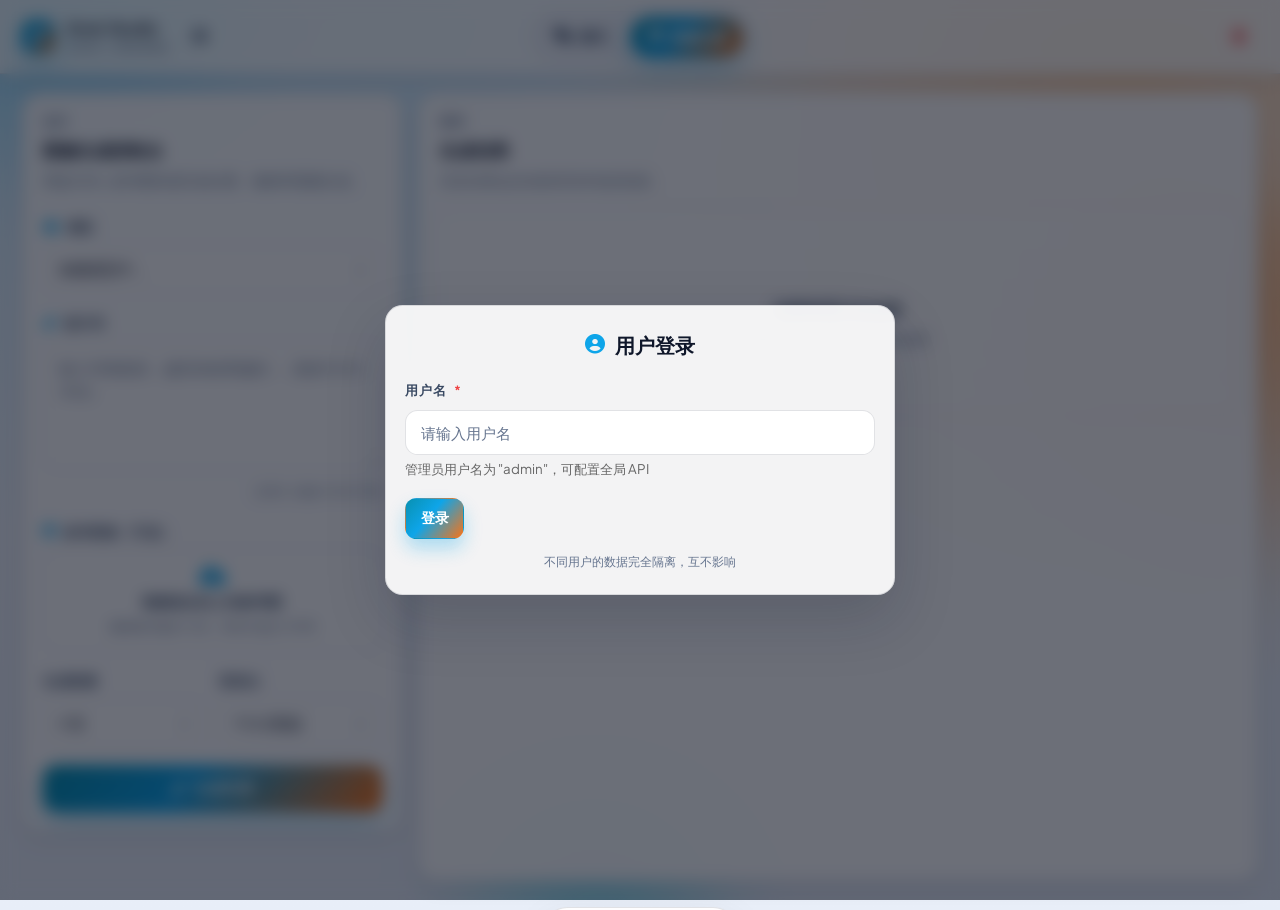
==== index.html @ c989782a "Add files via upload" ====
<!DOCTYPE html>
<html lang="zh-CN">
<head>
  <meta charset="UTF-8">
  <meta name="viewport" content="width=device-width, initial-scale=1.0, maximum-scale=1.0, user-scalable=no, viewport-fit=cover">
  <meta name="theme-color" content="#f4f7fb">
  <title>Grok Studio - 聊天与图像生成</title>

  <!-- 外部依赖 -->
  <script src="https://cdn.tailwindcss.com"></script>
  <link href="https://cdnjs.cloudflare.com/ajax/libs/font-awesome/6.5.0/css/all.min.css" rel="stylesheet">
  <script src="https://unpkg.com/dexie@4.0.1/dist/dexie.min.js"></script>
  <script src="https://cdn.jsdelivr.net/npm/marked/marked.min.js"></script>
  <link rel="stylesheet" href="https://cdnjs.cloudflare.com/ajax/libs/highlight.js/11.9.0/styles/github-dark.min.css">
  <script src="https://cdnjs.cloudflare.com/ajax/libs/highlight.js/11.9.0/highlight.min.js"></script>
  <link rel="preconnect" href="https://fonts.googleapis.com">
  <link rel="preconnect" href="https://fonts.gstatic.com" crossorigin>
  <link href="https://fonts.googleapis.com/css2?family=JetBrains+Mono:wght@500;700&family=Plus+Jakarta+Sans:wght@400;500;600;700;800&display=swap" rel="stylesheet">

  <!-- Tailwind 配置 -->
  <script>
    tailwind.config = {
      darkMode: 'class',
      theme: {
        extend: {
          colors: {
            primary: '#0EA5E9',
            accent: '#F97316',
            bg: '#F4F7FB',
            panel: '#FFFFFF',
            card: '#EEF2F7'
          }
        }
      }
    }
  </script>

  <link rel="stylesheet" href="styles.css">
</head>
<body>
  <div class="bg-layer" aria-hidden="true">
    <span class="glow glow-a"></span>
    <span class="glow glow-b"></span>
    <span class="glow glow-c"></span>
  </div>

  <!-- 登录界面 -->
  <div id="loginModal" class="config-modal">
    <div class="config-content">
      <h2 class="config-title">
        <i class="fas fa-user-circle"></i>
        用户登录
      </h2>

      <div class="form-group">
        <label class="form-label">用户名 <span class="required">*</span></label>
        <input id="loginUsername" type="text" placeholder="请输入用户名" class="form-input" autocomplete="username">
        <small style="color: #666; margin-top: 4px; display: block;">管理员用户名为 "admin"，可配置全局 API</small>
      </div>

      <div class="form-group" id="adminPasswordGroup" style="display: none;">
        <label class="form-label">管理员密码 <span class="required">*</span></label>
        <input id="loginPassword" type="password" placeholder="请输入管理员密码" class="form-input" autocomplete="current-password">
      </div>

      <div class="form-group" id="rememberMeGroup" style="display: none;">
        <label style="display: flex; align-items: center; gap: 8px; cursor: pointer;">
          <input id="rememberMe" type="checkbox" style="width: auto;">
          <span>记住我（保持登录7天）</span>
        </label>
      </div>

      <div class="config-actions">
        <button id="loginBtn" class="btn-primary" type="button">登录</button>
      </div>

      <p class="config-note">不同用户的数据完全隔离，互不影响</p>
    </div>
  </div>

  <!-- 修改密码模态框 -->
  <div id="changePasswordModal" class="config-modal hidden">
    <div class="config-content">
      <h2 class="config-title">
        <i class="fas fa-key"></i>
        修改管理员密码
      </h2>

      <p style="color: #f97316; margin-bottom: 16px; padding: 12px; background: #fff7ed; border-radius: 8px; border-left: 4px solid #f97316;">
        <i class="fas fa-exclamation-triangle"></i>
        首次登录必须修改默认密码
      </p>

      <div class="form-group">
        <label class="form-label">原密码 <span class="required">*</span></label>
        <input id="oldPassword" type="password" placeholder="请输入原密码" class="form-input">
      </div>

      <div class="form-group">
        <label class="form-label">新密码 <span class="required">*</span></label>
        <input id="newPassword" type="password" placeholder="至少6个字符" class="form-input">
      </div>

      <div class="form-group">
        <label class="form-label">确认新密码 <span class="required">*</span></label>
        <input id="confirmPassword" type="password" placeholder="再次输入新密码" class="form-input">
      </div>

      <div class="config-actions">
        <button id="savePassword" class="btn-primary" type="button">确认修改</button>
      </div>

      <p class="config-note">密码修改后请妥善保管，遗失无法找回</p>
    </div>
  </div>

  <!-- 用户管理模态框 -->
  <div id="userManagementModal" class="config-modal hidden">
    <div class="config-content" style="max-width: 900px;">
      <h2 class="config-title">
        <i class="fas fa-users-cog"></i>
        用户管理
      </h2>

      <div id="userManagementContent">
        <!-- 用户列表将在这里动态生成 -->
      </div>

      <div class="config-actions">
        <button id="closeUserManagement" class="btn-secondary" type="button">关闭</button>
      </div>
    </div>
  </div>

  <!-- 使用统计模态框 -->
  <div id="usageStatsModal" class="config-modal hidden">
    <div class="config-content" style="max-width: 800px;">
      <h2 class="config-title">
        <i class="fas fa-chart-bar"></i>
        使用统计
      </h2>

      <div id="usageStatsContent">
        <!-- 统计内容将在这里动态生成 -->
      </div>

      <div class="config-actions">
        <button id="closeUsageStats" class="btn-secondary" type="button">关闭</button>
      </div>
    </div>
  </div>

  <!-- 配置模态框 -->
  <div id="configModal" class="config-modal hidden">
    <div class="config-content">
      <h2 class="config-title">
        <i class="fas fa-cog"></i>
        API 配置
      </h2>

      <div class="form-group">
        <label class="form-label">API Base URL <span class="required">*</span></label>
        <input id="configBase" type="url" placeholder="https://example.com/v1" class="form-input">
      </div>

      <div class="form-group">
        <label class="form-label">API Key <span class="required">*</span></label>
        <input id="configKey" type="password" placeholder="sk-..." class="form-input">
      </div>

      <div class="config-actions">
        <button id="saveConfig" class="btn-primary" type="button">保存并继续</button>
        <button id="closeConfig" class="btn-secondary" type="button">取消</button>
      </div>

      <p class="config-note">配置仅保存在你的浏览器本地，不会上传到任何服务器</p>
    </div>
  </div>

  <!-- 顶部导航 -->
  <header class="top-nav">
    <div class="nav-left">
      <div class="brand" aria-label="Grok Studio">
        <div class="brand-mark"><i class="fa-solid fa-bolt"></i></div>
        <div class="brand-copy">
          <p class="brand-title">Grok Studio</p>
          <p class="brand-subtitle">Chat + Imagine</p>
        </div>
      </div>
      <button id="openConfig" class="icon-btn" title="设置" type="button">
        <i class="fas fa-sliders"></i>
      </button>
    </div>

    <div class="nav-center" role="tablist" aria-label="功能切换">
      <button id="tabChat" class="tab-button" type="button" role="tab">
        <i class="fas fa-comments"></i>
        <span>聊天</span>
      </button>
      <button id="tabImage" class="tab-button active" type="button" role="tab">
        <i class="fas fa-image"></i>
        <span>图像生成</span>
      </button>
    </div>

    <div class="nav-right">
      <div id="userInfo" class="user-info hidden">
        <span id="currentUsername" class="current-username"></span>
        <button id="userManagementBtn" class="icon-btn" title="用户管理" type="button" style="display: none;">
          <i class="fas fa-users-cog"></i>
        </button>
        <button id="usageStatsBtn" class="icon-btn" title="使用统计" type="button">
          <i class="fas fa-chart-bar"></i>
        </button>
        <button id="changePasswordBtn" class="icon-btn" title="修改密码" type="button" style="display: none;">
          <i class="fas fa-key"></i>
        </button>
        <button id="switchUser" class="icon-btn" title="切换用户" type="button">
          <i class="fas fa-user-circle"></i>
        </button>
        <button id="logoutBtn" class="icon-btn" title="登出" type="button">
          <i class="fas fa-sign-out-alt"></i>
        </button>
      </div>
      <button id="clearHistory" class="icon-btn danger" title="清除历史" type="button">
        <i class="fas fa-trash"></i>
      </button>
    </div>
  </header>

  <!-- 聊天界面 -->
  <main id="chatView" class="main-container hidden">
    <div class="chat-container">
      <aside class="chat-header">
        <div class="panel-head">
          <p class="panel-kicker">对话</p>
          <h2 class="panel-title">聊天工作台</h2>
          <p class="panel-subtitle">支持多轮上下文与 Markdown 回复渲染。</p>
        </div>

        <button id="newChat" class="new-chat-btn" type="button">
          <i class="fas fa-plus"></i>
          <span>新对话</span>
        </button>

        <div class="form-group chat-model-group">
          <label class="form-label" for="chatModel">
            <i class="fas fa-robot"></i>
            模型
          </label>
          <select id="chatModel" class="form-select">
            <option value="">加载模型中...</option>
          </select>
        </div>

        <div class="chat-sessions-section">
          <div class="sessions-header">
            <span class="sessions-title">历史会话</span>
          </div>
          <div id="sessionsList" class="sessions-list">
            <div class="sessions-empty">暂无历史会话</div>
          </div>
        </div>

        <ul class="chat-side-tips">
          <li><i class="fas fa-circle"></i> Enter 发送，Shift + Enter 换行</li>
          <li><i class="fas fa-circle"></i> Cmd/Ctrl + Enter 可快速发送</li>
        </ul>
      </aside>

      <section class="chat-main">
        <div id="messagesArea" class="messages-area">
          <div class="empty-state">
            <i class="fas fa-comments"></i>
            <p>开始你的第一条消息</p>
            <small>可以提问、写作、总结、代码与创意探索</small>
          </div>
        </div>

        <div class="chat-input-area">
          <!-- 文件预览区域 -->
          <div id="chatFilePreview" class="chat-file-preview hidden">
            <div id="chatFileList" class="chat-file-list"></div>
          </div>
          
          <div class="chat-input-wrapper">
            <button id="chatAttachFile" class="chat-attach-btn" type="button" title="上传文件">
              <i class="fas fa-paperclip"></i>
            </button>
            <input type="file" id="chatFileInput" accept="image/*,.pdf,.doc,.docx,.txt,.csv,.json" multiple class="visually-hidden-file">
            <textarea id="chatInput" class="chat-input" rows="1" placeholder="输入消息，按 Enter 发送" maxlength="4000"></textarea>
            <div class="chat-input-actions">
              <span class="chat-char-count"><span id="chatCharCount">0</span> / 4000</span>
              <button id="sendMessage" class="send-btn" type="button">
                <i class="fas fa-paper-plane"></i>
                <span>发送</span>
              </button>
            </div>
          </div>
          <p class="input-hint">Enter 发送 · Shift + Enter 换行 · Cmd/Ctrl + Enter 快捷发送 · 支持上传图片和文档</p>
        </div>
      </section>
    </div>
  </main>

  <!-- 图像生成界面 -->
  <main id="imageView" class="main-container">
    <div class="image-container">
      <aside class="input-panel">
        <div class="panel-head">
          <p class="panel-kicker">创作</p>
          <h2 class="panel-title">图像生成控制台</h2>
          <p class="panel-subtitle">用提示词 + 参考图快速完成出图、编辑和视频生成。</p>
        </div>

        <div class="form-group">
          <label class="form-label" for="model">
            <i class="fas fa-robot"></i>
            模型
          </label>
          <select id="model" class="form-select">
            <option value="">加载模型中...</option>
          </select>
        </div>

        <div class="form-group">
          <label class="form-label" for="prompt">
            <i class="fas fa-pen-nib"></i>
            提示词
          </label>
          <textarea id="prompt" class="form-textarea" placeholder="输入详细描述，越具体效果越好...（最多1000字符）" maxlength="1000"></textarea>
          <div class="prompt-counter">已用 <span id="charCount">0</span> / 最多 1000 字符</div>
        </div>

        <div class="form-group">
          <label id="referenceLabel" class="form-label" for="inputImage">
            <i class="fas fa-image"></i>
            参考图像（可选）
          </label>
          <label for="inputImage" class="upload-dropzone">
            <i class="fas fa-cloud-upload-alt"></i>
            <span>拖拽或点击上传参考图</span>
            <small>编辑模式最多 16 张，单张不超过 10MB</small>
          </label>
          <input type="file" id="inputImage" accept="image/*" multiple class="visually-hidden-file">

          <div id="previewContainer" class="preview-container">
            <div id="previewGrid" class="preview-grid"></div>
            <div class="preview-meta">已上传 <span id="imageCount">0</span> 张</div>
            <button id="clearImage" class="clear-preview-btn" type="button" title="清空参考图">
              <i class="fas fa-times"></i>
            </button>
          </div>
        </div>

        <div class="param-grid">
          <div id="nParam">
            <label class="form-label" for="img-n">生成数量</label>
            <select id="img-n" class="form-select">
              <option value="1">1 张</option>
              <option value="2">2 张</option>
              <option value="3">3 张</option>
              <option value="4" selected>4 张</option>
              <option value="6">6 张</option>
              <option value="8">8 张</option>
              <option value="10">10 张</option>
            </select>
          </div>

          <div id="strengthParam" class="hidden">
            <label class="form-label" for="strength">变化强度</label>
            <select id="strength" class="form-select">
              <option value="0.3">低 (0.3)</option>
              <option value="0.5">中 (0.5)</option>
              <option value="0.75" selected>高 (0.75)</option>
              <option value="0.9">很高 (0.9)</option>
            </select>
          </div>

          <div id="aspectParam">
            <label class="form-label" for="aspect">宽高比</label>
            <select id="aspect" class="form-select">
              <option value="1:1">1:1 (方形)</option>
              <option value="16:9">16:9 (横版)</option>
              <option value="9:16" selected>9:16 (竖版)</option>
              <option value="3:2">3:2 (横版经典)</option>
              <option value="2:3">2:3 (竖版经典)</option>
            </select>
          </div>

          <div id="lengthParam" class="hidden">
            <label class="form-label" for="length">视频时长</label>
            <select id="length" class="form-select">
              <option value="6" selected>6 秒</option>
              <option value="10">10 秒</option>
              <option value="15">15 秒</option>
            </select>
          </div>
        </div>

        <button id="generateBtn" class="generate-btn" type="button">
          <i class="fas fa-magic"></i>
          生成内容
        </button>
      </aside>

      <section class="results-panel">
        <div class="results-header">
          <div>
            <p class="panel-kicker">图库</p>
            <h2 class="panel-title">生成结果</h2>
            <p class="panel-subtitle">历史结果会自动保存到本地浏览器。</p>
          </div>
        </div>

        <div id="results" class="results-grid"></div>

        <div id="empty" class="empty-state">
          <i class="fas fa-sparkles"></i>
          <p>结果将显示在这里</p>
          <small>刷新页面后，历史记录仍会保留</small>
        </div>
      </section>
    </div>
  </main>

  <!-- 生成进度条 -->
  <div id="generationProgress" class="progress-bar">
    <i class="fas fa-spinner spinner"></i>
    <p>生成中，请稍候...</p>
  </div>

  <!-- 多选操作栏 -->
  <div id="selectionBar" class="selection-bar hidden">
    <span>已选中 <span id="selectedCount">0</span> 个</span>
    <button id="selectAll" class="btn-secondary" type="button">全选</button>
    <button id="downloadSelected" class="btn-primary" type="button">
      <i class="fas fa-download"></i>
      下载选中
    </button>
    <button id="deleteSelected" class="btn-danger" type="button">
      <i class="fas fa-trash"></i>
      删除选中
    </button>
    <button id="cancelSelection" class="btn-secondary" type="button">取消</button>
  </div>

  <!-- 错误提示 -->
  <div id="error" class="error-toast hidden">
    <i class="fas fa-exclamation-triangle"></i>
    <span id="errorText"></span>
  </div>

  <!-- 大图预览模态框 -->
  <div id="imagePreviewModal" class="image-preview-modal hidden">
    <div class="preview-modal-backdrop"></div>
    <div class="preview-modal-content">
      <button id="closePreview" class="preview-close-btn" type="button">
        <i class="fas fa-times"></i>
      </button>
      <button id="prevImage" class="preview-nav-btn prev" type="button">
        <i class="fas fa-chevron-left"></i>
      </button>
      <button id="nextImage" class="preview-nav-btn next" type="button">
        <i class="fas fa-chevron-right"></i>
      </button>
      <div class="preview-image-container">
        <img id="previewImage" src="" alt="预览图片">
      </div>
      <div class="preview-actions">
        <button id="downloadPreviewImage" class="preview-action-btn primary" type="button">
          <i class="fas fa-download"></i>
          <span>下载图片</span>
        </button>
        <button id="copyPreviewPrompt" class="preview-action-btn" type="button">
          <i class="fas fa-copy"></i>
          <span>复制提示词</span>
        </button>
      </div>
      <div class="preview-info">
        <span id="previewCounter">1 / 10</span>
      </div>
    </div>
  </div>

  <!-- JavaScript 模块 -->
  <script src="js/user.js"></script>
  <script src="js/config.js"></script>
  <script src="js/history.js"></script>
  <script src="js/api.js"></script>
  <script src="js/ui.js"></script>
  <script src="js/selection.js"></script>
  <script src="js/generator.js"></script>
  <script src="js/chat.js"></script>
  <script src="js/app.js"></script>
</body>
</html>
---- styles.css ----
/* Grok Studio - Chat + Image UI Refactor */

:root {
  --nav-height: 74px;
  --bg-page: #f2f6fb;
  --bg-page-strong: #e8eef8;
  --bg-surface: rgba(255, 255, 255, 0.78);
  --bg-surface-strong: rgba(255, 255, 255, 0.92);
  --bg-card: #ffffff;
  --bg-soft: #eef3f9;
  --border: rgba(15, 23, 42, 0.12);
  --border-strong: rgba(15, 23, 42, 0.2);
  --text-primary: #0f172a;
  --text-secondary: #3a4a63;
  --text-tertiary: #66758f;
  --accent: #0ea5e9;
  --accent-hover: #0284c7;
  --accent-soft: rgba(14, 165, 233, 0.15);
  --accent-soft-strong: rgba(14, 165, 233, 0.24);
  --danger: #ef4444;
  --success: #10b981;
  --shadow-sm: 0 8px 20px rgba(15, 23, 42, 0.08);
  --shadow-md: 0 18px 42px rgba(15, 23, 42, 0.12);
  --shadow-lg: 0 24px 60px rgba(15, 23, 42, 0.18);
  --gradient-brand: linear-gradient(130deg, #0891b2 0%, #0ea5e9 42%, #f97316 100%);
  --gradient-warm: linear-gradient(135deg, #fb923c 0%, #ea580c 100%);
}

@media (prefers-color-scheme: dark) {
  :root {
    --bg-page: #0b1324;
    --bg-page-strong: #111b2f;
    --bg-surface: rgba(11, 19, 36, 0.78);
    --bg-surface-strong: rgba(15, 24, 44, 0.9);
    --bg-card: #121d33;
    --bg-soft: #1a2943;
    --border: rgba(148, 163, 184, 0.2);
    --border-strong: rgba(148, 163, 184, 0.34);
    --text-primary: #e2e8f0;
    --text-secondary: #c2d0e4;
    --text-tertiary: #90a2bc;
    --accent: #38bdf8;
    --accent-hover: #0ea5e9;
    --accent-soft: rgba(56, 189, 248, 0.2);
    --accent-soft-strong: rgba(56, 189, 248, 0.28);
    --shadow-sm: 0 12px 26px rgba(2, 6, 23, 0.3);
    --shadow-md: 0 18px 44px rgba(2, 6, 23, 0.46);
    --shadow-lg: 0 26px 60px rgba(2, 6, 23, 0.55);
    --gradient-brand: linear-gradient(130deg, #06b6d4 0%, #38bdf8 46%, #fb923c 100%);
    --gradient-warm: linear-gradient(135deg, #f59e0b 0%, #f97316 100%);
  }

  body {
    color-scheme: dark;
  }
}

* {
  box-sizing: border-box;
  margin: 0;
  padding: 0;
}

html {
  font-size: 16px;
  -webkit-font-smoothing: antialiased;
  -moz-osx-font-smoothing: grayscale;
}

body {
  min-height: 100vh;
  min-height: 100dvh;
  font-family: 'Plus Jakarta Sans', 'PingFang SC', 'Hiragino Sans GB', 'Microsoft YaHei', sans-serif;
  color: var(--text-primary);
  background: radial-gradient(circle at 16% -12%, #bfe9ff 0%, transparent 45%),
    radial-gradient(circle at 88% 14%, #ffd6ad 0%, transparent 42%),
    linear-gradient(180deg, var(--bg-page) 0%, var(--bg-page-strong) 100%);
  line-height: 1.55;
  position: relative;
  overflow-x: hidden;
}

.bg-layer {
  position: fixed;
  inset: 0;
  pointer-events: none;
  z-index: -1;
  overflow: hidden;
}

.glow {
  position: absolute;
  border-radius: 999px;
  filter: blur(30px);
  opacity: 0.45;
}

.glow-a {
  width: 360px;
  height: 360px;
  top: -140px;
  left: -80px;
  background: radial-gradient(circle at 30% 30%, #38bdf8 0%, transparent 72%);
}

.glow-b {
  width: 420px;
  height: 420px;
  right: -120px;
  top: 20%;
  background: radial-gradient(circle at 65% 35%, #fb923c 0%, transparent 70%);
}

.glow-c {
  width: 320px;
  height: 320px;
  left: 34%;
  bottom: -180px;
  background: radial-gradient(circle at 50% 50%, #22d3ee 0%, transparent 76%);
}

a,
button,
input,
select,
textarea {
  font-family: inherit;
}

button,
select,
input,
textarea {
  outline: none;
}

.top-nav {
  position: fixed;
  top: 0;
  left: 0;
  right: 0;
  z-index: 1200;
  height: var(--nav-height);
  display: grid;
  grid-template-columns: minmax(220px, 1fr) auto minmax(80px, 1fr);
  align-items: center;
  gap: 1rem;
  padding: 0 1.35rem;
  border-bottom: 1px solid var(--border);
  background: var(--bg-surface);
  backdrop-filter: blur(16px) saturate(140%);
  box-shadow: var(--shadow-sm);
}

.nav-left,
.nav-right {
  display: flex;
  align-items: center;
  gap: 0.75rem;
}

.nav-right {
  justify-content: flex-end;
}

.brand {
  display: inline-flex;
  align-items: center;
  gap: 0.72rem;
}

.brand-mark {
  width: 2.1rem;
  height: 2.1rem;
  border-radius: 0.72rem;
  display: grid;
  place-items: center;
  background: var(--gradient-brand);
  color: #fff;
  box-shadow: 0 10px 22px rgba(14, 165, 233, 0.35);
  flex-shrink: 0;
}

.brand-title {
  font-size: 0.94rem;
  font-weight: 700;
  letter-spacing: 0.015em;
}

.brand-subtitle {
  font-size: 0.73rem;
  color: var(--text-tertiary);
  font-weight: 600;
  letter-spacing: 0.06em;
  text-transform: uppercase;
}

.nav-center {
  display: inline-flex;
  align-items: center;
  gap: 0.35rem;
  padding: 0.3rem;
  border-radius: 999px;
  background: var(--bg-soft);
  border: 1px solid var(--border);
  box-shadow: inset 0 1px 0 rgba(255, 255, 255, 0.3);
}

.icon-btn {
  width: 2.4rem;
  height: 2.4rem;
  border-radius: 0.75rem;
  border: 1px solid transparent;
  background: transparent;
  color: var(--text-secondary);
  font-size: 1rem;
  display: grid;
  place-items: center;
  cursor: pointer;
  transition: all 0.2s ease;
}

.icon-btn:hover {
  border-color: var(--border-strong);
  background: var(--bg-soft);
  color: var(--text-primary);
}

.icon-btn:focus-visible {
  box-shadow: 0 0 0 3px var(--accent-soft);
}

.icon-btn.danger {
  color: #f97373;
}

.icon-btn.danger:hover {
  background: rgba(239, 68, 68, 0.12);
  border-color: rgba(239, 68, 68, 0.3);
  color: #ef4444;
}

.tab-button {
  min-height: 2.5rem;
  padding: 0.6rem 1.1rem;
  border: none;
  border-radius: 999px;
  background: transparent;
  color: var(--text-secondary);
  font-size: 0.9rem;
  font-weight: 600;
  display: inline-flex;
  align-items: center;
  gap: 0.45rem;
  cursor: pointer;
  transition: all 0.22s ease;
}

.tab-button:hover {
  color: var(--text-primary);
}

.tab-button.active {
  background: var(--gradient-brand);
  color: #fff;
  box-shadow: 0 10px 26px rgba(14, 165, 233, 0.35);
}

.main-container {
  min-height: 100vh;
  min-height: 100dvh;
  padding-top: var(--nav-height);
}

.chat-container,
.image-container {
  max-width: 1550px;
  margin: 0 auto;
  padding: 1.2rem 1.4rem 1.8rem;
}

.panel-head {
  margin-bottom: 1.35rem;
}

.panel-kicker {
  font-size: 0.72rem;
  font-weight: 700;
  color: var(--text-tertiary);
  text-transform: uppercase;
  letter-spacing: 0.11em;
  margin-bottom: 0.45rem;
}

.panel-title {
  font-size: clamp(1.05rem, 1.25vw, 1.35rem);
  font-weight: 750;
  margin-bottom: 0.35rem;
  letter-spacing: 0.01em;
}

.panel-subtitle {
  color: var(--text-tertiary);
  font-size: 0.88rem;
}

.chat-container {
  height: calc(100vh - var(--nav-height));
  height: calc(100dvh - var(--nav-height));
  display: grid;
  grid-template-columns: minmax(240px, 300px) minmax(0, 1fr);
  gap: 1rem;
}

.chat-header {
  border: 1px solid var(--border);
  background: var(--bg-surface-strong);
  border-radius: 1.2rem;
  padding: 1.15rem 1.1rem;
  box-shadow: var(--shadow-sm);
  height: 100%;
  display: flex;
  flex-direction: column;
}

.chat-model-group {
  margin-bottom: 1rem;
}

.chat-side-tips {
  list-style: none;
  display: flex;
  flex-direction: column;
  gap: 0.65rem;
  margin-top: auto;
  padding-top: 1rem;
  border-top: 1px dashed var(--border);
}

.chat-side-tips li {
  font-size: 0.82rem;
  color: var(--text-tertiary);
  display: flex;
  align-items: center;
  gap: 0.5rem;
}

.chat-side-tips li i {
  font-size: 0.38rem;
  color: var(--accent);
}

.chat-main {
  border: 1px solid var(--border);
  background: var(--bg-surface-strong);
  border-radius: 1.2rem;
  box-shadow: var(--shadow-sm);
  display: flex;
  flex-direction: column;
  min-height: 0;
}

.messages-area {
  flex: 1;
  overflow-y: auto;
  padding: 1.35rem 1.4rem 1.2rem;
  display: flex;
  flex-direction: column;
  gap: 1rem;
  min-height: 0;
}

.messages-area::-webkit-scrollbar,
.input-panel::-webkit-scrollbar,
.form-textarea::-webkit-scrollbar,
.chat-input::-webkit-scrollbar {
  width: 8px;
}

.messages-area::-webkit-scrollbar-track,
.input-panel::-webkit-scrollbar-track,
.form-textarea::-webkit-scrollbar-track,
.chat-input::-webkit-scrollbar-track {
  background: transparent;
}

.messages-area::-webkit-scrollbar-thumb,
.input-panel::-webkit-scrollbar-thumb,
.form-textarea::-webkit-scrollbar-thumb,
.chat-input::-webkit-scrollbar-thumb {
  background: var(--accent-soft-strong);
  border-radius: 999px;
}

.message {
  display: flex;
  align-items: flex-start;
  gap: 0.72rem;
  max-width: min(95%, 980px);
  animation: fade-up 0.22s ease both;
}

.message.user {
  align-self: flex-end;
  flex-direction: row-reverse;
  max-width: min(76%, 760px);
}

.message.assistant {
  align-self: flex-start;
  width: min(92%, 980px);
}

.message-avatar {
  width: 2rem;
  height: 2rem;
  border-radius: 0.7rem;
  flex-shrink: 0;
  display: grid;
  place-items: center;
  font-size: 0.9rem;
  color: #fff;
  box-shadow: var(--shadow-sm);
}

.message.user .message-avatar {
  background: var(--gradient-warm);
}

.message.assistant .message-avatar {
  background: var(--gradient-brand);
}

.message-content {
  min-width: 0;
  flex: 1;
  padding: 0.85rem 1rem;
  border-radius: 0.9rem;
  border: 1px solid var(--border);
  background: var(--bg-card);
  color: var(--text-primary);
  box-shadow: 0 4px 16px rgba(15, 23, 42, 0.06);
  overflow-wrap: anywhere;
  word-break: break-word;
}

.message.user .message-content {
  border-color: rgba(249, 115, 22, 0.38);
  background: rgba(249, 115, 22, 0.1);
}

.message-loading .message-content {
  display: inline-flex;
  align-items: center;
  gap: 0.5rem;
  color: var(--text-tertiary);
}

.message-content p,
.message-content ul,
.message-content ol,
.message-content blockquote {
  margin: 0.45rem 0;
}

.message-content h1,
.message-content h2,
.message-content h3,
.message-content h4 {
  margin: 0.8rem 0 0.45rem;
  line-height: 1.35;
}

.message-content h1 {
  font-size: 1.24rem;
}

.message-content h2 {
  font-size: 1.14rem;
}

.message-content h3,
.message-content h4 {
  font-size: 1.02rem;
}

.message-content p:first-child,
.message-content ul:first-child,
.message-content ol:first-child,
.message-content blockquote:first-child {
  margin-top: 0;
}

.message-content p:last-child,
.message-content ul:last-child,
.message-content ol:last-child,
.message-content blockquote:last-child {
  margin-bottom: 0;
}

.message-content ul,
.message-content ol {
  padding-left: 1.2rem;
}

.message-content pre {
  margin: 0.6rem 0;
  padding: 0;
  border-radius: 0.72rem;
  background: #1e293b;
  overflow: hidden;
  border: 1px solid var(--border);
  position: relative;
}

.message-content pre code {
  display: block;
  padding: 0.9rem 1rem;
  overflow-x: auto;
  background: transparent !important;
}

.message-content code {
  font-family: 'JetBrains Mono', 'SFMono-Regular', Menlo, monospace;
  font-size: 0.82rem;
  line-height: 1.6;
}

.message-content :not(pre) > code {
  background: var(--bg-soft);
  border: 1px solid var(--border);
  border-radius: 0.38rem;
  padding: 0.1rem 0.3rem;
}

.code-block-wrapper {
  position: relative;
  margin: 0.6rem 0;
}

.code-block-header {
  display: flex;
  align-items: center;
  justify-content: space-between;
  padding: 0.5rem 0.75rem;
  background: #0f172a;
  border-bottom: 1px solid rgba(148, 163, 184, 0.2);
}

.code-block-lang {
  font-size: 0.72rem;
  color: #94a3b8;
  font-weight: 600;
  text-transform: uppercase;
  letter-spacing: 0.05em;
}

.code-copy-btn {
  padding: 0.3rem 0.6rem;
  border: 1px solid rgba(148, 163, 184, 0.3);
  border-radius: 0.4rem;
  background: rgba(30, 41, 59, 0.8);
  color: #94a3b8;
  font-size: 0.72rem;
  font-weight: 600;
  cursor: pointer;
  transition: all 0.2s ease;
  display: inline-flex;
  align-items: center;
  gap: 0.35rem;
}

.code-copy-btn:hover {
  background: rgba(51, 65, 85, 0.9);
  border-color: rgba(148, 163, 184, 0.5);
  color: #e2e8f0;
}

.code-copy-btn.copied {
  background: rgba(16, 185, 129, 0.2);
  border-color: rgba(16, 185, 129, 0.5);
  color: #10b981;
}

.message-content table {
  width: 100%;
  border-collapse: collapse;
  border: 1px solid var(--border);
  border-radius: 0.65rem;
  overflow: hidden;
  display: block;
  overflow-x: auto;
  margin: 0.7rem 0;
  background: var(--bg-card);
}

.message-content th,
.message-content td {
  border-bottom: 1px solid var(--border);
  padding: 0.5rem 0.62rem;
  text-align: left;
  vertical-align: top;
  font-size: 0.86rem;
  line-height: 1.45;
}

.message-content th {
  background: var(--bg-soft);
  font-weight: 700;
}

.message-content tr:last-child td {
  border-bottom: none;
}

.message-content a {
  color: var(--accent-hover);
  text-decoration: underline;
  text-underline-offset: 2px;
}

.message-content hr {
  border: none;
  border-top: 1px dashed var(--border);
  margin: 0.75rem 0;
}

.message-content blockquote {
  border-left: 3px solid var(--accent);
  padding-left: 0.75rem;
  color: var(--text-secondary);
}

.chat-input-area {
  border-top: 1px solid var(--border);
  padding: 0.95rem 1rem 0.85rem;
  background: linear-gradient(180deg, rgba(255, 255, 255, 0) 0%, var(--bg-surface-strong) 22%);
}

.chat-file-preview {
  margin-bottom: 0.75rem;
  padding: 0.75rem;
  border: 1px solid var(--border);
  border-radius: 0.9rem;
  background: var(--bg-card);
}

.chat-file-list {
  display: flex;
  flex-wrap: wrap;
  gap: 0.5rem;
}

.chat-file-item {
  position: relative;
  width: 80px;
  height: 80px;
  border-radius: 0.65rem;
  overflow: hidden;
  border: 1px solid var(--border);
  background: var(--bg-soft);
}

.chat-file-item img {
  width: 100%;
  height: 100%;
  object-fit: cover;
}

.chat-file-item-doc {
  display: flex;
  flex-direction: column;
  align-items: center;
  justify-content: center;
  gap: 0.25rem;
  padding: 0.5rem;
  text-align: center;
}

.chat-file-item-doc i {
  font-size: 1.5rem;
  color: var(--accent);
}

.chat-file-item-doc span {
  font-size: 0.7rem;
  color: var(--text-tertiary);
  word-break: break-all;
  line-height: 1.2;
}

.chat-file-remove {
  position: absolute;
  top: -0.3rem;
  right: -0.3rem;
  width: 1.4rem;
  height: 1.4rem;
  border-radius: 50%;
  border: none;
  background: var(--danger);
  color: #fff;
  font-size: 0.7rem;
  display: grid;
  place-items: center;
  cursor: pointer;
  box-shadow: 0 4px 12px rgba(239, 68, 68, 0.3);
  transition: all 0.2s ease;
}

.chat-file-remove:hover {
  transform: scale(1.1);
  box-shadow: 0 6px 16px rgba(239, 68, 68, 0.4);
}

.chat-input-wrapper {
  display: flex;
  align-items: flex-end;
  gap: 0.5rem;
  border: 1px solid var(--border);
  border-radius: 0.9rem;
  background: var(--bg-card);
  padding: 0.55rem;
}

.chat-attach-btn {
  width: 2.4rem;
  height: 2.4rem;
  flex-shrink: 0;
  border-radius: 0.65rem;
  border: 1px solid var(--border);
  background: var(--bg-soft);
  color: var(--text-secondary);
  font-size: 1rem;
  display: grid;
  place-items: center;
  cursor: pointer;
  transition: all 0.2s ease;
}

.chat-attach-btn:hover {
  border-color: var(--accent);
  background: var(--accent-soft);
  color: var(--accent);
}

.chat-input-wrapper > textarea {
  flex: 1;
}

.chat-input-actions {
  display: flex;
  align-items: center;
  justify-content: space-between;
  gap: 0.75rem;
}

.chat-char-count {
  font-size: 0.75rem;
  color: var(--text-tertiary);
  padding-left: 0.3rem;
}

.chat-input {
  flex: 1;
  border: none;
  background: transparent;
  color: var(--text-primary);
  min-height: 2.55rem;
  max-height: 11rem;
  resize: none;
  line-height: 1.55;
  padding: 0.42rem 0.55rem;
  font-size: 0.95rem;
}

.chat-input::placeholder {
  color: var(--text-tertiary);
}

.send-btn {
  min-width: 5.3rem;
  height: 2.55rem;
  border: none;
  border-radius: 0.72rem;
  background: var(--gradient-brand);
  color: #fff;
  font-size: 0.88rem;
  font-weight: 700;
  display: inline-flex;
  align-items: center;
  justify-content: center;
  gap: 0.42rem;
  cursor: pointer;
  transition: all 0.22s ease;
  box-shadow: 0 10px 20px rgba(14, 165, 233, 0.3);
}

.send-btn:hover {
  transform: translateY(-1px);
  box-shadow: 0 14px 26px rgba(14, 165, 233, 0.35);
}

.send-btn:disabled {
  opacity: 0.5;
  cursor: not-allowed;
  transform: none;
  box-shadow: none;
}

.input-hint {
  margin-top: 0.52rem;
  font-size: 0.76rem;
  color: var(--text-tertiary);
  padding-left: 0.12rem;
}

.image-container {
  display: grid;
  grid-template-columns: minmax(310px, 380px) minmax(0, 1fr);
  gap: 1rem;
  align-items: start;
}

.input-panel,
.results-panel {
  border: 1px solid var(--border);
  background: var(--bg-surface-strong);
  border-radius: 1.2rem;
  box-shadow: var(--shadow-sm);
}

.input-panel {
  position: sticky;
  top: calc(var(--nav-height) + 0.8rem);
  max-height: calc(100vh - var(--nav-height) - 1.6rem);
  max-height: calc(100dvh - var(--nav-height) - 1.6rem);
  overflow: auto;
  padding: 1.2rem;
}

.results-panel {
  padding: 1rem;
  min-height: calc(100vh - var(--nav-height) - 2.4rem);
  min-height: calc(100dvh - var(--nav-height) - 2.4rem);
}

.results-header {
  padding: 0.2rem 0.3rem 1rem;
}

.form-group {
  margin-bottom: 1.1rem;
}

.form-label {
  display: inline-flex;
  align-items: center;
  gap: 0.45rem;
  margin-bottom: 0.55rem;
  font-size: 0.8rem;
  font-weight: 700;
  color: var(--text-secondary);
  text-transform: uppercase;
  letter-spacing: 0.06em;
}

.form-label i {
  color: var(--accent);
}

.required {
  color: var(--danger);
}

.form-input,
.form-select,
.form-textarea {
  width: 100%;
  border: 1px solid var(--border);
  border-radius: 0.78rem;
  background: var(--bg-card);
  color: var(--text-primary);
  font-size: 0.92rem;
  transition: all 0.2s ease;
}

.form-input,
.form-select {
  height: 2.85rem;
  padding: 0.7rem 0.9rem;
}

.form-textarea {
  min-height: 7.8rem;
  resize: vertical;
  padding: 0.85rem 0.95rem;
  line-height: 1.6;
}

.form-input::placeholder,
.form-textarea::placeholder {
  color: var(--text-tertiary);
}

.form-select {
  appearance: none;
  padding-right: 2.4rem;
  cursor: pointer;
  background-image: url("data:image/svg+xml,%3Csvg xmlns='http://www.w3.org/2000/svg' viewBox='0 0 20 20' fill='none'%3E%3Cpath d='M5 8.5L10 13.5L15 8.5' stroke='%2366758f' stroke-width='1.8' stroke-linecap='round'/%3E%3C/svg%3E");
  background-repeat: no-repeat;
  background-size: 0.95rem;
  background-position: right 0.8rem center;
}

.form-input:focus,
.form-select:focus,
.form-textarea:focus,
.chat-input-wrapper:has(.chat-input:focus) {
  border-color: var(--accent);
  box-shadow: 0 0 0 3px var(--accent-soft);
}

.upload-dropzone {
  border: 1.5px dashed var(--border-strong);
  border-radius: 0.9rem;
  background: var(--bg-card);
  min-height: 6.2rem;
  display: flex;
  flex-direction: column;
  align-items: center;
  justify-content: center;
  gap: 0.25rem;
  text-align: center;
  cursor: pointer;
  color: var(--text-secondary);
  transition: all 0.2s ease;
  padding: 0.8rem;
}

.upload-dropzone i {
  font-size: 1.35rem;
  color: var(--accent);
}

.upload-dropzone span {
  font-size: 0.87rem;
  font-weight: 600;
}

.upload-dropzone small {
  font-size: 0.76rem;
  color: var(--text-tertiary);
}

.upload-dropzone:hover {
  border-color: var(--accent);
  background: var(--accent-soft);
}

.visually-hidden-file {
  position: absolute;
  width: 1px;
  height: 1px;
  margin: -1px;
  padding: 0;
  border: 0;
  overflow: hidden;
  clip: rect(0 0 0 0);
}

.prompt-counter {
  margin-top: 0.45rem;
  text-align: right;
  font-size: 0.76rem;
  color: var(--text-tertiary);
}

.preview-container {
  display: none;
  margin-top: 0.72rem;
  border: 1px solid var(--border);
  border-radius: 0.9rem;
  background: var(--bg-card);
  padding: 0.7rem;
  position: relative;
}

.preview-grid {
  display: grid;
  grid-template-columns: repeat(auto-fill, minmax(76px, 1fr));
  gap: 0.5rem;
}

.preview-item {
  border-radius: 0.62rem;
  overflow: hidden;
  background: var(--bg-soft);
  border: 1px solid var(--border);
  aspect-ratio: 1 / 1;
}

.preview-item img {
  width: 100%;
  height: 100%;
  object-fit: cover;
  display: block;
}

.preview-meta {
  margin-top: 0.52rem;
  text-align: center;
  color: var(--text-tertiary);
  font-size: 0.75rem;
}

.clear-preview-btn {
  width: 1.75rem;
  height: 1.75rem;
  border-radius: 999px;
  position: absolute;
  top: -0.4rem;
  right: -0.4rem;
  border: none;
  background: var(--danger);
  color: #fff;
  display: grid;
  place-items: center;
  cursor: pointer;
  box-shadow: 0 8px 16px rgba(239, 68, 68, 0.28);
}

.param-grid {
  display: grid;
  grid-template-columns: repeat(2, minmax(0, 1fr));
  gap: 0.85rem;
  margin-bottom: 1.15rem;
}

.generate-btn {
  width: 100%;
  min-height: 2.95rem;
  border: none;
  border-radius: 0.88rem;
  background: var(--gradient-brand);
  color: #fff;
  font-size: 0.95rem;
  font-weight: 700;
  letter-spacing: 0.01em;
  display: inline-flex;
  align-items: center;
  justify-content: center;
  gap: 0.5rem;
  cursor: pointer;
  transition: all 0.2s ease;
  box-shadow: 0 14px 28px rgba(14, 165, 233, 0.28);
}

.generate-btn:hover {
  transform: translateY(-1px);
  box-shadow: 0 18px 34px rgba(14, 165, 233, 0.36);
}

.generate-btn:disabled {
  opacity: 0.6;
  cursor: not-allowed;
  transform: none;
}

.results-grid {
  display: grid;
  grid-template-columns: repeat(auto-fill, minmax(220px, 1fr));
  gap: 0.85rem;
}

.result-card {
  position: relative;
  border-radius: 0.95rem;
  overflow: hidden;
  border: 1px solid var(--border);
  background: var(--bg-card);
  box-shadow: 0 8px 22px rgba(15, 23, 42, 0.08);
  transition: all 0.22s ease;
}

.result-card:hover {
  transform: translateY(-3px);
  border-color: rgba(14, 165, 233, 0.5);
  box-shadow: var(--shadow-md);
}

.result-card.is-selected {
  border-color: var(--accent);
  box-shadow: 0 0 0 3px var(--accent-soft), var(--shadow-md);
}

.result-image-wrapper {
  position: relative;
  width: 100%;
  padding-top: 100%;
  overflow: hidden;
  background: var(--bg-soft);
}

.result-image-wrapper img,
.result-image-wrapper video {
  position: absolute;
  inset: 0;
  width: 100%;
  height: 100%;
  object-fit: cover;
}

.result-loading-placeholder,
.result-preview-fallback {
  position: absolute;
  inset: 0;
  display: flex;
  flex-direction: column;
  align-items: center;
  justify-content: center;
  gap: 0.38rem;
  text-align: center;
  padding: 0.8rem;
  color: var(--text-tertiary);
  background: var(--bg-soft);
}

.result-loading-placeholder i {
  font-size: 1.75rem;
  color: var(--accent);
}

.result-preview-fallback i {
  font-size: 2rem;
  color: var(--danger);
}

.result-preview-fallback p {
  font-size: 0.82rem;
}

.result-preview-fallback small {
  display: block;
  margin-top: 0.2rem;
  max-width: 90%;
  font-size: 0.68rem;
  color: var(--text-tertiary);
  word-break: break-all;
  opacity: 0.85;
}

.card-select {
  position: absolute;
  top: 0.62rem;
  right: 0.62rem;
  z-index: 9;
  cursor: pointer;
  opacity: 0;
  pointer-events: none;
  transform: translateY(-5px);
  transition: all 0.2s ease;
}

.result-card:hover .card-select,
.multi-select-mode .card-select,
.result-card.is-selected .card-select {
  opacity: 1;
  pointer-events: auto;
  transform: translateY(0);
}

.select-checkbox {
  position: absolute;
  opacity: 0;
  pointer-events: none;
}

.card-select-indicator {
  width: 1.45rem;
  height: 1.45rem;
  border-radius: 999px;
  background: rgba(15, 23, 42, 0.62);
  border: 1px solid rgba(255, 255, 255, 0.5);
  color: transparent;
  display: grid;
  place-items: center;
  font-size: 0.66rem;
  transition: all 0.2s ease;
}

.select-checkbox:checked + .card-select-indicator {
  background: var(--accent);
  color: #fff;
  border-color: rgba(255, 255, 255, 0.9);
}

.result-actions {
  display: grid;
  grid-template-columns: repeat(2, minmax(0, 1fr));
  gap: 0.5rem;
  padding: 0.62rem;
  border-top: 1px solid var(--border);
}

.action-btn {
  border: 1px solid var(--border);
  border-radius: 0.62rem;
  background: var(--bg-soft);
  color: var(--text-secondary);
  min-height: 2.2rem;
  font-size: 0.8rem;
  font-weight: 600;
  display: inline-flex;
  align-items: center;
  justify-content: center;
  gap: 0.32rem;
  cursor: pointer;
  transition: all 0.2s ease;
}

.action-btn:hover {
  border-color: var(--accent);
  color: var(--accent-hover);
  background: var(--accent-soft);
}

.empty-state {
  border: 1px dashed var(--border-strong);
  border-radius: 1rem;
  text-align: center;
  color: var(--text-tertiary);
  padding: clamp(2.2rem, 5vw, 4rem) 1rem;
  background: linear-gradient(180deg, rgba(255, 255, 255, 0.45) 0%, rgba(255, 255, 255, 0.12) 100%);
}

.empty-state i {
  font-size: clamp(2rem, 5vw, 3.1rem);
  margin-bottom: 0.85rem;
  color: var(--accent);
  opacity: 0.9;
}

.empty-state p {
  font-size: 1rem;
  font-weight: 650;
  margin-bottom: 0.25rem;
  color: var(--text-secondary);
}

.empty-state small {
  font-size: 0.82rem;
  color: var(--text-tertiary);
}

.config-modal {
  position: fixed;
  inset: 0;
  z-index: 2000;
  background: rgba(2, 8, 24, 0.58);
  backdrop-filter: blur(8px);
  display: flex;
  align-items: center;
  justify-content: center;
  padding: 1rem;
}

.config-content {
  width: min(510px, 100%);
  border-radius: 1.1rem;
  border: 1px solid var(--border);
  background: var(--bg-surface-strong);
  box-shadow: var(--shadow-lg);
  padding: 1.4rem 1.2rem;
  animation: pop-in 0.22s ease;
}

.config-title {
  display: flex;
  align-items: center;
  justify-content: center;
  gap: 0.6rem;
  font-size: 1.25rem;
  margin-bottom: 1.1rem;
}

.config-title i {
  color: var(--accent);
}

.config-note {
  margin-top: 0.8rem;
  text-align: center;
  font-size: 0.78rem;
  color: var(--text-tertiary);
}

.config-actions {
  display: flex;
  gap: 0.65rem;
  margin-top: 0.45rem;
}

.btn-primary,
.btn-secondary {
  border: 1px solid transparent;
  border-radius: 0.72rem;
  min-height: 2.6rem;
  padding: 0.6rem 0.9rem;
  font-size: 0.9rem;
  font-weight: 650;
  cursor: pointer;
  transition: all 0.2s ease;
}

.btn-primary {
  color: #fff;
  background: var(--gradient-brand);
  box-shadow: 0 10px 18px rgba(14, 165, 233, 0.3);
}

.btn-primary:hover {
  transform: translateY(-1px);
}

.btn-secondary {
  color: var(--text-secondary);
  border-color: var(--border);
  background: var(--bg-soft);
}

.btn-secondary:hover {
  border-color: var(--border-strong);
  color: var(--text-primary);
}

.spinner {
  animation: spin 1s linear infinite;
}

.progress-bar,
.selection-bar {
  position: fixed;
  left: 50%;
  transform: translate(-50%, 150%);
  z-index: 1500;
  border: 1px solid var(--border);
  background: var(--bg-surface-strong);
  backdrop-filter: blur(14px);
  border-radius: 999px;
  box-shadow: var(--shadow-md);
  transition: transform 0.26s ease;
}

.progress-bar {
  bottom: 1.05rem;
  min-height: 3rem;
  padding: 0.55rem 1.1rem;
  display: inline-flex;
  align-items: center;
  gap: 0.65rem;
  font-weight: 620;
  color: var(--text-secondary);
}

.progress-bar.show {
  transform: translate(-50%, 0);
}

.selection-bar {
  bottom: 1.05rem;
  display: inline-flex;
  align-items: center;
  gap: 0.55rem;
  padding: 0.42rem 0.55rem;
}

.selection-bar.show {
  transform: translate(-50%, 0);
}

.selection-bar > span {
  font-size: 0.84rem;
  color: var(--text-secondary);
  font-weight: 620;
  padding: 0 0.4rem;
}

.selection-bar .btn-primary,
.selection-bar .btn-secondary {
  min-height: 2.2rem;
  padding: 0.5rem 0.78rem;
  font-size: 0.82rem;
}

.error-toast {
  position: fixed;
  top: calc(var(--nav-height) + 0.75rem);
  left: 50%;
  transform: translateX(-50%);
  z-index: 2100;
  display: inline-flex;
  align-items: center;
  gap: 0.55rem;
  background: rgba(239, 68, 68, 0.94);
  color: #fff;
  border-radius: 0.75rem;
  border: 1px solid rgba(255, 255, 255, 0.32);
  box-shadow: 0 16px 34px rgba(185, 28, 28, 0.35);
  padding: 0.66rem 0.9rem;
  font-size: 0.9rem;
  font-weight: 600;
  animation: fade-up 0.2s ease;
}

.hidden {
  display: none !important;
}

.glass {
  background: var(--bg-surface);
  backdrop-filter: blur(14px) saturate(140%);
}

@keyframes spin {
  from {
    transform: rotate(0deg);
  }

  to {
    transform: rotate(360deg);
  }
}

@keyframes fade-up {
  from {
    opacity: 0;
    transform: translateY(8px);
  }

  to {
    opacity: 1;
    transform: translateY(0);
  }
}

@keyframes pop-in {
  from {
    opacity: 0;
    transform: scale(0.985) translateY(8px);
  }

  to {
    opacity: 1;
    transform: scale(1) translateY(0);
  }
}

@media (max-width: 1240px) {
  .chat-container {
    grid-template-columns: minmax(220px, 270px) minmax(0, 1fr);
  }

  .image-container {
    grid-template-columns: minmax(290px, 340px) minmax(0, 1fr);
  }

  .results-grid {
    grid-template-columns: repeat(auto-fill, minmax(210px, 1fr));
  }
}

@media (max-width: 1060px) {
  .chat-container {
    grid-template-columns: 1fr;
    gap: 0.82rem;
    height: auto;
    min-height: calc(100vh - var(--nav-height));
    min-height: calc(100dvh - var(--nav-height));
  }

  .chat-header {
    height: auto;
  }

  .chat-side-tips {
    margin-top: 0.75rem;
  }

  .chat-main {
    min-height: calc(100vh - var(--nav-height) - 250px);
    min-height: calc(100dvh - var(--nav-height) - 250px);
  }

  .image-container {
    grid-template-columns: 1fr;
  }

  .input-panel {
    position: static;
    max-height: none;
  }

  .results-panel {
    min-height: 0;
  }
}

@media (max-width: 820px) {
  :root {
    --nav-height: 66px;
  }

  .top-nav {
    grid-template-columns: auto 1fr auto;
    gap: 0.5rem;
    padding: 0 0.8rem;
  }

  .brand-subtitle {
    display: none;
  }

  .nav-center {
    justify-self: center;
  }

  .tab-button {
    min-height: 2.2rem;
    padding: 0.52rem 0.8rem;
    font-size: 0.82rem;
  }

  .tab-button span {
    display: none;
  }

  .chat-container,
  .image-container {
    padding: 0.8rem;
  }

  .chat-header,
  .chat-main,
  .input-panel,
  .results-panel {
    border-radius: 0.95rem;
  }

  .messages-area {
    padding: 0.95rem;
  }

  .chat-input-area {
    padding: 0.8rem;
  }

  .send-btn {
    min-width: 2.55rem;
  }

  .send-btn span {
    display: none;
  }

  .result-actions {
    grid-template-columns: 1fr;
  }

  .results-grid {
    grid-template-columns: repeat(auto-fill, minmax(170px, 1fr));
    gap: 0.7rem;
  }

  .selection-bar {
    width: calc(100% - 1rem);
    border-radius: 1rem;
    justify-content: center;
    flex-wrap: wrap;
    padding: 0.65rem;
  }

  .selection-bar .btn-primary,
  .selection-bar .btn-secondary {
    flex: 1;
    min-width: 6rem;
  }

  .error-toast {
    width: calc(100% - 1rem);
    top: calc(var(--nav-height) + 0.55rem);
    justify-content: center;
  }

  .config-content {
    padding: 1rem 0.9rem;
  }
}

/* 大图预览模态框 */
.image-preview-modal {
  position: fixed;
  inset: 0;
  z-index: 2500;
  display: flex;
  align-items: center;
  justify-content: center;
}

.preview-modal-backdrop {
  position: absolute;
  inset: 0;
  background: rgba(0, 0, 0, 0.92);
  backdrop-filter: blur(8px);
}

.preview-modal-content {
  position: relative;
  width: 100%;
  height: 100%;
  display: flex;
  flex-direction: column;
  align-items: center;
  justify-content: center;
  padding: 2rem;
}

.preview-close-btn {
  position: absolute;
  top: 1.5rem;
  right: 1.5rem;
  width: 2.8rem;
  height: 2.8rem;
  border-radius: 50%;
  border: 1px solid rgba(255, 255, 255, 0.3);
  background: rgba(0, 0, 0, 0.6);
  color: #fff;
  font-size: 1.2rem;
  display: grid;
  place-items: center;
  cursor: pointer;
  transition: all 0.2s ease;
  z-index: 10;
}

.preview-close-btn:hover {
  background: rgba(239, 68, 68, 0.8);
  border-color: rgba(239, 68, 68, 0.6);
  transform: scale(1.05);
}

.preview-nav-btn {
  position: absolute;
  top: 50%;
  transform: translateY(-50%);
  width: 3rem;
  height: 3rem;
  border-radius: 50%;
  border: 1px solid rgba(255, 255, 255, 0.3);
  background: rgba(0, 0, 0, 0.6);
  color: #fff;
  font-size: 1.1rem;
  display: grid;
  place-items: center;
  cursor: pointer;
  transition: all 0.2s ease;
  z-index: 10;
}

.preview-nav-btn:hover {
  background: rgba(14, 165, 233, 0.8);
  border-color: rgba(14, 165, 233, 0.6);
  transform: translateY(-50%) scale(1.05);
}

.preview-nav-btn.prev {
  left: 2rem;
}

.preview-nav-btn.next {
  right: 2rem;
}

.preview-nav-btn:disabled {
  opacity: 0.3;
  cursor: not-allowed;
  pointer-events: none;
}

.preview-image-container {
  max-width: 90%;
  max-height: calc(100vh - 12rem);
  display: flex;
  align-items: center;
  justify-content: center;
}

.preview-image-container img {
  max-width: 100%;
  max-height: 100%;
  object-fit: contain;
  border-radius: 0.75rem;
  box-shadow: 0 20px 60px rgba(0, 0, 0, 0.5);
}

.preview-actions {
  position: absolute;
  bottom: 5rem;
  display: flex;
  gap: 0.75rem;
  z-index: 10;
}

.preview-action-btn {
  padding: 0.7rem 1.2rem;
  border-radius: 0.75rem;
  border: 1px solid rgba(255, 255, 255, 0.3);
  background: rgba(0, 0, 0, 0.7);
  color: #fff;
  font-size: 0.9rem;
  font-weight: 600;
  display: inline-flex;
  align-items: center;
  gap: 0.5rem;
  cursor: pointer;
  transition: all 0.2s ease;
  backdrop-filter: blur(10px);
}

.preview-action-btn:hover {
  background: rgba(30, 41, 59, 0.9);
  border-color: rgba(255, 255, 255, 0.5);
  transform: translateY(-2px);
}

.preview-action-btn.primary {
  background: var(--gradient-brand);
  border-color: transparent;
}

.preview-action-btn.primary:hover {
  transform: translateY(-2px);
  box-shadow: 0 10px 30px rgba(14, 165, 233, 0.4);
}

.preview-info {
  position: absolute;
  bottom: 2rem;
  text-align: center;
  color: rgba(255, 255, 255, 0.8);
  font-size: 0.9rem;
  font-weight: 600;
  z-index: 10;
}

/* 简化卡片样式 - 只显示图片 */
.result-card-simple .result-actions {
  position: absolute;
  top: 0.5rem;
  right: 0.5rem;
  display: flex;
  gap: 0.4rem;
  padding: 0;
  border: none;
  opacity: 0;
  transition: opacity 0.2s ease;
}

.result-card-simple:hover .result-actions {
}

/* 多选模式下隐藏删除按钮 */
.multi-select-mode .result-card-simple .result-actions {
  display: none !important;
  opacity: 1;
}

.result-card-simple .action-btn {
  width: 2rem;
  height: 2rem;
  min-height: 0;
  padding: 0;
  border-radius: 50%;
  background: rgba(0, 0, 0, 0.7);
  backdrop-filter: blur(8px);
  border-color: rgba(255, 255, 255, 0.3);
  color: #fff;
}

.result-card-simple .action-btn:hover {
  background: rgba(14, 165, 233, 0.9);
  transform: scale(1.1);
}

.result-card-simple .action-btn.delete-btn:hover {
  background: rgba(239, 68, 68, 0.9);
}

.result-card-simple .action-btn i {
  font-size: 0.85rem;
}

.result-card-simple .result-image-wrapper {
  cursor: pointer;
}

.hidden {
  display: none !important;
}

.btn-danger {
  border: 1px solid transparent;
  border-radius: 0.72rem;
  min-height: 2.6rem;
  padding: 0.6rem 0.9rem;
  font-size: 0.9rem;
  font-weight: 650;
  cursor: pointer;
  transition: all 0.2s ease;
  color: #fff;
  background: linear-gradient(135deg, #ef4444 0%, #dc2626 100%);
  box-shadow: 0 10px 18px rgba(239, 68, 68, 0.3);
}

.btn-danger:hover {
  transform: translateY(-1px);
  box-shadow: 0 14px 24px rgba(239, 68, 68, 0.4);
}

.selection-bar .btn-danger {
  min-height: 2.2rem;
  padding: 0.5rem 0.78rem;
  font-size: 0.82rem;
}

.new-chat-btn {
  width: 100%;
  min-height: 2.6rem;
  border: 1px solid var(--border);
  border-radius: 0.75rem;
  background: var(--gradient-brand);
  color: #fff;
  font-size: 0.88rem;
  font-weight: 700;
  display: inline-flex;
  align-items: center;
  justify-content: center;
  gap: 0.5rem;
  cursor: pointer;
  transition: all 0.2s ease;
  box-shadow: 0 10px 20px rgba(14, 165, 233, 0.25);
  margin-bottom: 1rem;
}

.new-chat-btn:hover {
  transform: translateY(-1px);
  box-shadow: 0 14px 26px rgba(14, 165, 233, 0.35);
}

.new-chat-btn i {
  font-size: 0.9rem;
}

.chat-sessions-section {
  flex: 1;
  display: flex;
  flex-direction: column;
  min-height: 0;
  margin-bottom: 1rem;
  border-top: 1px dashed var(--border);
  padding-top: 1rem;
}

.sessions-header {
  display: flex;
  align-items: center;
  justify-content: space-between;
  margin-bottom: 0.65rem;
}

.sessions-title {
  font-size: 0.75rem;
  font-weight: 700;
  color: var(--text-tertiary);
  text-transform: uppercase;
  letter-spacing: 0.08em;
}

.sessions-list {
  flex: 1;
  overflow-y: auto;
  display: flex;
  flex-direction: column;
  gap: 0.4rem;
  min-height: 0;
}

.sessions-list::-webkit-scrollbar {
  width: 6px;
}

.sessions-list::-webkit-scrollbar-thumb {
  background: var(--accent-soft-strong);
  border-radius: 999px;
}

.sessions-empty {
  text-align: center;
  color: var(--text-tertiary);
  font-size: 0.8rem;
  padding: 1.5rem 0.5rem;
}

.session-item {
  padding: 0.6rem 0.75rem;
  border-radius: 0.65rem;
  border: 1px solid var(--border);
  background: var(--bg-card);
  cursor: pointer;
  transition: all 0.2s ease;
  display: flex;
  align-items: center;
  gap: 0.5rem;
  position: relative;
}

.session-item:hover {
  border-color: var(--accent);
  background: var(--accent-soft);
}

.session-item.active {
  border-color: var(--accent);
  background: var(--accent-soft);
  box-shadow: 0 0 0 2px var(--accent-soft);
}

.session-item-icon {
  width: 1.8rem;
  height: 1.8rem;
  border-radius: 0.5rem;
  background: var(--gradient-brand);
  color: #fff;
  display: grid;
  place-items: center;
  font-size: 0.75rem;
  flex-shrink: 0;
}

.session-item-content {
  flex: 1;
  min-width: 0;
}

.session-item-title {
  font-size: 0.82rem;
  font-weight: 600;
  color: var(--text-primary);
  white-space: nowrap;
  overflow: hidden;
  text-overflow: ellipsis;
}

.session-item-time {
  font-size: 0.7rem;
  color: var(--text-tertiary);
  margin-top: 0.1rem;
}

.session-item-actions {
  display: flex;
  gap: 0.25rem;
  opacity: 0;
  transition: opacity 0.2s ease;
}

.session-item:hover .session-item-actions {
  opacity: 1;
}

.session-action-btn {
  width: 1.6rem;
  height: 1.6rem;
  border-radius: 0.4rem;
  border: none;
  background: transparent;
  color: var(--text-tertiary);
  font-size: 0.7rem;
  display: grid;
  place-items: center;
  cursor: pointer;
  transition: all 0.2s ease;
}

.session-action-btn:hover {
  background: var(--bg-soft);
  color: var(--text-primary);
}

.session-action-btn.delete:hover {
  background: rgba(239, 68, 68, 0.15);
  color: var(--danger);
}

/* 修复大图预览按钮位置 */
.preview-modal-content {
  padding: 4rem 2rem 2rem;
}

.preview-image-container {
  max-height: calc(100vh - 16rem);
}

.preview-actions {
  bottom: 2rem;
}

.preview-info {
  bottom: 6rem;
}

/* 用户信息显示 */
.user-info {
  display: flex;
  align-items: center;
  gap: 0.5rem;
  padding: 0.4rem 0.75rem;
  border-radius: 999px;
  background: var(--bg-soft);
  border: 1px solid var(--border);
}

.current-username {
  font-size: 0.85rem;
  font-weight: 600;
  color: var(--text-primary);
  max-width: 120px;
  overflow: hidden;
  text-overflow: ellipsis;
  white-space: nowrap;
}

.user-info .icon-btn {
  width: 2rem;
  height: 2rem;
  border: none;
}

/* 配额输入框样式 */
.quota-input {
  font-family: inherit;
  font-size: 0.85rem;
}

.quota-input:focus {
  outline: 2px solid var(--accent);
  outline-offset: 1px;
}

/* 用户管理表格样式优化 */
#userManagementContent table {
  font-size: 0.9rem;
}

#userManagementContent table th {
  background: var(--bg-soft);
  color: var(--text-primary);
}

#userManagementContent table td {
  color: var(--text-secondary);
}

#userManagementContent table tr:hover {
  background: var(--bg-soft);
}

/* 使用统计卡片动画 */
#usageStatsContent > div > div > div {
  animation: fade-up 0.3s ease both;
}

#usageStatsContent > div > div > div:nth-child(1) {
  animation-delay: 0.05s;
}

#usageStatsContent > div > div > div:nth-child(2) {
  animation-delay: 0.1s;
}

#usageStatsContent > div > div > div:nth-child(3) {
  animation-delay: 0.15s;
}

/* 响应式优化 */
@media (max-width: 820px) {
  .user-info {
    padding: 0.3rem 0.5rem;
    gap: 0.35rem;
  }
  
  .current-username {
    max-width: 80px;
    font-size: 0.8rem;
  }
  
  .user-info .icon-btn {
    width: 1.8rem;
    height: 1.8rem;
    font-size: 0.9rem;
  }
  
  #userManagementContent table {
    font-size: 0.8rem;
  }
  
  #userManagementContent table th,
  #userManagementContent table td {
    padding: 8px;
  }
  
  .quota-input {
    width: 60px !important;
    font-size: 0.75rem;
  }
}
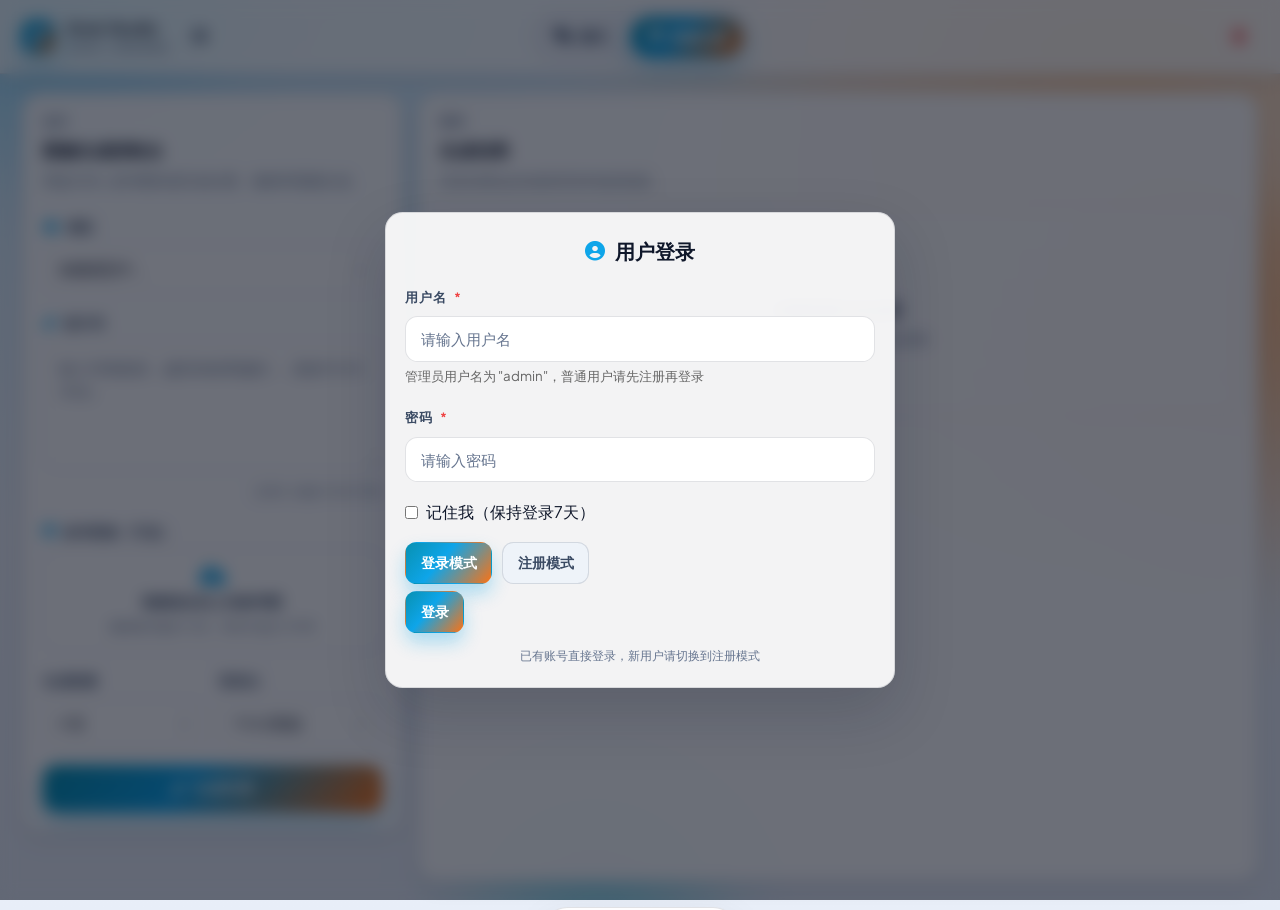
==== commit c4b071f6: "Add files via upload" ====
--- a/index.html
+++ b/index.html
@@ -55,15 +55,20 @@
       <div class="form-group">
         <label class="form-label">用户名 <span class="required">*</span></label>
         <input id="loginUsername" type="text" placeholder="请输入用户名" class="form-input" autocomplete="username">
-        <small style="color: #666; margin-top: 4px; display: block;">管理员用户名为 "admin"，可配置全局 API</small>
-      </div>
-
-      <div class="form-group" id="adminPasswordGroup" style="display: none;">
-        <label class="form-label">管理员密码 <span class="required">*</span></label>
-        <input id="loginPassword" type="password" placeholder="请输入管理员密码" class="form-input" autocomplete="current-password">
-      </div>
-
-      <div class="form-group" id="rememberMeGroup" style="display: none;">
+        <small style="color: #666; margin-top: 4px; display: block;">管理员用户名为 "admin"，普通用户请先注册再登录</small>
+      </div>
+
+      <div class="form-group">
+        <label class="form-label">密码 <span class="required">*</span></label>
+        <input id="loginPassword" type="password" placeholder="请输入密码" class="form-input" autocomplete="current-password">
+      </div>
+
+      <div class="form-group hidden" id="registerConfirmPasswordGroup">
+        <label class="form-label">确认密码 <span class="required">*</span></label>
+        <input id="registerConfirmPassword" type="password" placeholder="请再次输入密码" class="form-input" autocomplete="new-password">
+      </div>
+
+      <div class="form-group" id="rememberMeGroup">
         <label style="display: flex; align-items: center; gap: 8px; cursor: pointer;">
           <input id="rememberMe" type="checkbox" style="width: auto;">
           <span>记住我（保持登录7天）</span>
@@ -71,10 +76,15 @@
       </div>
 
       <div class="config-actions">
+        <button id="switchToLogin" class="btn-primary" type="button">登录模式</button>
+        <button id="switchToRegister" class="btn-secondary" type="button">注册模式</button>
+      </div>
+
+      <div class="config-actions">
         <button id="loginBtn" class="btn-primary" type="button">登录</button>
       </div>
 
-      <p class="config-note">不同用户的数据完全隔离，互不影响</p>
+      <p id="authModeHint" class="config-note">已有账号直接登录，新用户请切换到注册模式</p>
     </div>
   </div>
 
